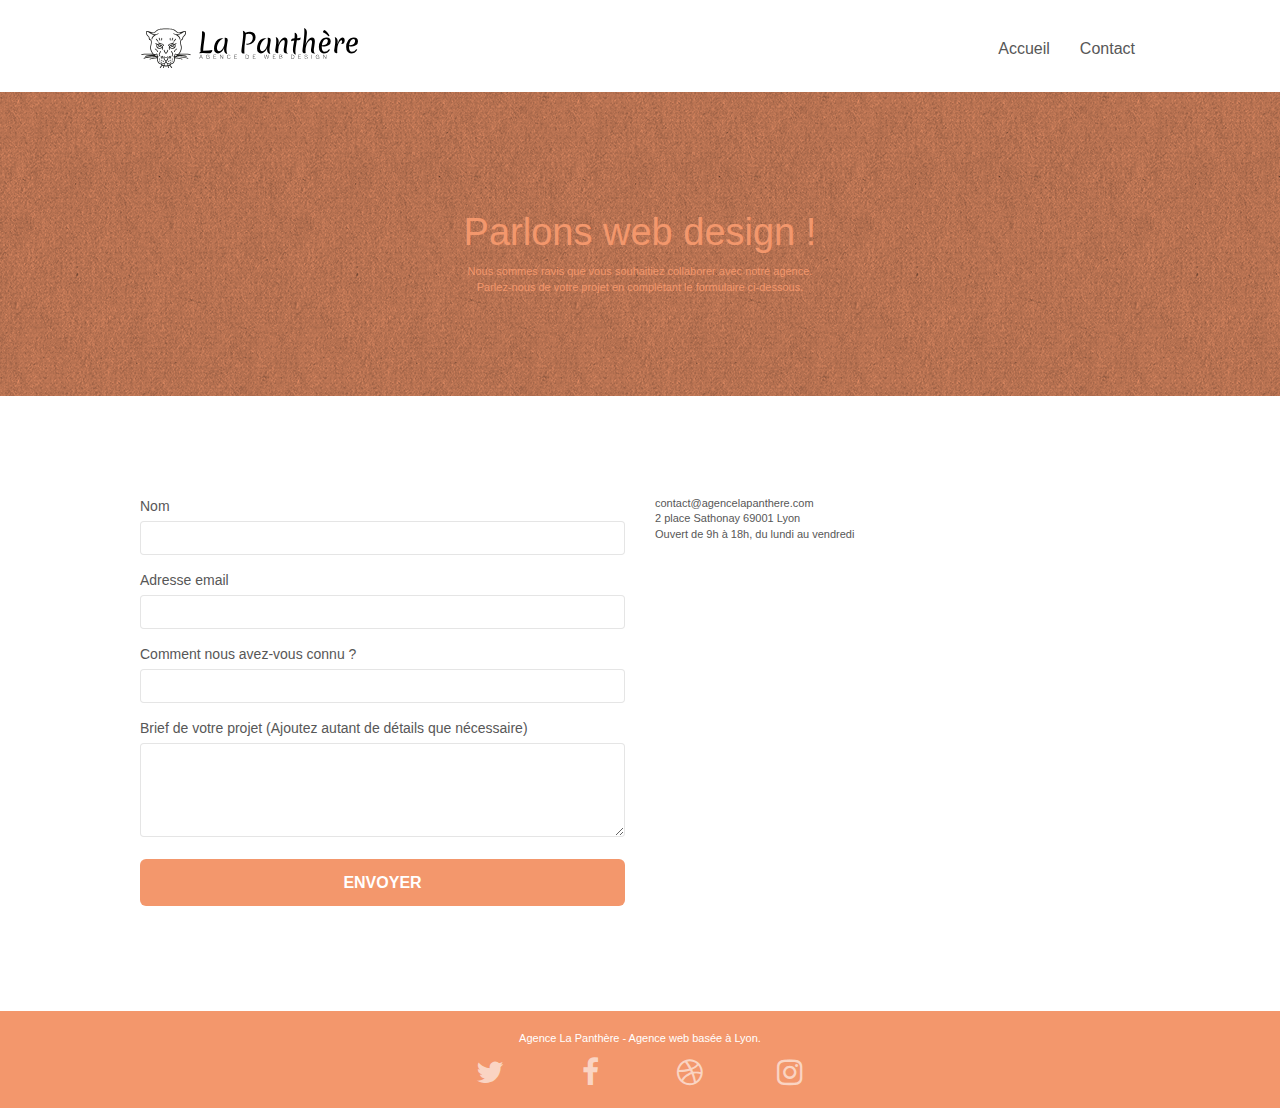
==== contact_la_panthere.html @ 8836a9b6 "mise à jour" ====
<!doctype html>
<html lang="fr">
<head>
    <meta charset="utf-8">
	<title>Contact</title>

     <meta name="robots" content="noindex,nofollow">

<link rel="stylesheet" type="text/css" href="./css/bootstrap.css">
<link rel="stylesheet" type="text/css" href="style.css">
<link rel="stylesheet" type="text/css" href="./css/font-awesome.css">
<link rel="stylesheet" type="text/css" href="./css/et-line.css">
	
<!-- Card meta pour Twitter -->
<meta name="twitter:card" content="summary_large_image" />
<meta name="twitter:site" content="@lapanthere">
<meta name="twitter:title" content="La Panthèree - Entreprise de webdesign à Lyon" />
<meta name="twitter:description" content="Entreprise de webdesign située à Lyon, la Panthère vous apporte son expertise pour vous aider à la création ou la refonte de votre site web." />
<!-- Open Graph meta pour Facebook -->
<meta property="og:title" content="La Panthère- Entreprise de webdesign à Lyon" />
<meta property="og:url" content="https://github.com/Elisabeth-Presumey/Elisabeth_Presumey_P4_072022/blob/master/index.html" />
<meta property="og:image" content="img_opengraph/opengraph1.png" />
<meta property="og:description" content="Entreprise de webdesign située à Lyon, la Panthère vous apporte son expertise pour vous aider à la création ou la refonte de votre site web." />
<meta property="og:site_name" content="La Panthère" />
<meta property="og:type" content="website" />
<meta property="og:image:alt" content="Création d'un site web">
</head> 
	
<body>
<!-- Principal conteneur -->
<div class="page-container">
    
<!-- bloc-0 -->
<div class="bloc bgc-white l-bloc " id="bloc-0">
	<div class="container bloc-sm">
		<nav class="navbar row">
			<div class="navbar-header">
				<a class="navbar-brand" href="index.html"><img src="img/agence-la-panthere-monochrome.svg" alt="atlanta web design logo" height="40" /></a>
				<button id="nav-toggle" type="button" class="ui-navbar-toggle navbar-toggle" data-toggle="collapse" data-target=".navbar-1">
					<span class="sr-only">Toggle navigation</span><span class="icon-bar"></span><span class="icon-bar"></span><span class="icon-bar"></span>
				</button>
			</div>
			<div class="collapse navbar-collapse navbar-1 special-dropdown-nav">
				<ul class="site-navigation nav navbar-nav">
					<li>
						<a href="index.html">Accueil</a>
					</li>
					<li>
					</li>
					<li>
						<a href="contact_la_panthere.html">Contact</a>
					</li>
				</ul>
			</div>
		</nav>
	</div>
</div>
<!-- bloc-0 END -->

<!-- bloc-6 -->
<div class="bloc bg-dots-bg bg-repeat bgc-atomic-tangerine d-bloc bloc-bg-texture texture-paper" id="bloc-6">
	<div class="container bloc-lg">
		<div class="row">
			<div class="col-sm-12">
				<h1 class="text-center hero-bloc-text tc-white">
					Parlons web design !
				</h1>
				<p class="text-center mg-lg tc-white tight-width-whitespace">
					Nous sommes ravis que vous souhaitiez collaborer avec notre agence.<br>
					Parlez-nous de votre projet en complétant le formulaire ci-dessous.
				</p>
			</div>
		</div>
	</div>
</div>
<!-- bloc-6 END -->

<!-- bloc-7 -->
<div class="bloc bgc-white l-bloc" id="bloc-7">
	<div class="container bloc-lg">
		<div class="row">
			<div class="col-sm-6">
				<form id="form_1" novalidate success-msg="Your message has been sent." fail-msg="Sorry it seems that our mail server is not responding, Sorry for the inconvenience!">
					<div class="form-group">
						<label>
							Nom
						</label>
						<input id="name" class="form-control" required />
					</div>
					<div class="form-group">
						<label>
							Adresse email
						</label>
						<input id="email" class="form-control" type="email" required />
					</div>
					<div class="form-group">
						<label>
							Comment nous avez-vous connu ?
						</label>
						<input class="form-control" type="email" required id="input_504" />
					</div>
					<div class="form-group">
						<label>
							Brief de votre projet (Ajoutez autant de détails que nécessaire)<br>
						</label><textarea id="message" class="form-control" rows="4" cols="50" required></textarea>
					</div> 
					<button class="bloc-button btn btn-lg btn-block cta-hero btn-atomic-tangerine" type="submit">
						Envoyer
					</button>
				</form>
			</div>
			<div class="col-sm-6">
				<p>
					contact@agencelapanthere.com<br>2 place Sathonay 69001 Lyon<br>Ouvert de 9h à 18h, du lundi au vendredi<br>
				</p>
			</div>
		</div>
	</div>
</div>
<!-- bloc-7 END -->

<!-- ScrollToTop Button -->
<a class="bloc-button btn btn-d scrollToTop" onclick="scrollToTarget('1')"><span class="fa fa-chevron-up"></span></a>
<!-- ScrollToTop Button END-->


<!-- Footer - bloc-8 -->
<div class="bloc bgc-atomic-tangerine d-bloc" id="bloc-8">
	<div class="container bloc-sm">
		<div class="row">
			<div class="col-sm-12">
				<p class="text-center white">
					Agence La Panthère - Agence web basée à Lyon.<br>
				</p>
				<div class="row row-no-gutters social">
					<div class="col-sm-3">
						<div class="text-center">
							<a class="social" href="index.html"><span class="fa fa-twitter icon-md"></span></a>
						</div>
					</div>
					<div class="col-sm-3">
						<div class="text-center">
							<a class="social" href="contact_la_panthere.html"><span class="fa fa-facebook icon-md"></span></a>
						</div>
					</div>
					<div class="col-sm-3">
						<div class="text-center">
							<a class="social" href="contact_la_panthere.html"><span class="fa fa-dribbble icon-md"></span></a>
						</div>
					</div>
					<div class="col-sm-3">
						<div class="text-center">
							<a class="social" href="index.html"><span class="fa fa-instagram icon-md"></span></a>
						</div>
					</div>
				</div>
			</div>
		</div>
	</div>
</div>
<!-- Footer - bloc-8 END -->

</div>
<!-- Principal conteneur END -->
    
<script src="./js/jquery-2.1.0.js" ></script>
	<script src="./js/bootstrap.js" ></script>
	<script src="./js/blocs.js" ></script>
	<script src="./js/jquery.touchSwipe.js" defer></script>
	<script src="./js/gmaps.js" defer></script>
</body>
    
</html>
---- style.css ----
body {
    margin: 0;
    padding: 0;
    background: #FFF;
    overflow-x: hidden;
    -webkit-font-smoothing: antialiased;
    -moz-osx-font-smoothing: grayscale;
}

a,
button {
    transition: all .3s ease-in-out;
    outline: none!important;
}

a:hover {
    text-decoration: none;
    cursor: pointer;
}

#page-loading-blocs-notifaction {
    position: fixed;
    top: 0;
    bottom: 0;
    width: 100%;
    z-index: 100000;
    background: #FFFFFF url("img/pageload-spinner.gif") no-repeat center center;
}

.bloc {
    width: 100%;
    clear: both;
    background: 50% 50% no-repeat;
    padding: 0 50px;
    -webkit-background-size: cover;
    -moz-background-size: cover;
    -o-background-size: cover;
    background-size: cover;
    position: relative;
}

.bloc .container {
    padding-left: 0;
    padding-right: 0;
}

.bloc-lg {
    padding: 100px 50px;
}

.bloc-md {
    padding: 50px;
}

.bloc-sm {
    padding: 20px 50px;
}

.bg-center,
.bg-l-edge,
.bg-r-edge,
.bg-t-edge,
.bg-b-edge,
.bg-tl-edge,
.bg-bl-edge,
.bg-tr-edge,
.bg-br-edge,
.bg-repeat {
    -webkit-background-size: auto!important;
    -moz-background-size: auto!important;
    -o-background-size: auto!important;
    background-size: auto!important;
}

.bg-repeat {
    background: repeat;
}

.bg-t-edge {
    background: top no-repeat;
}

.bloc-bg-texture::before {
    content: "";
    background-size: 2px 2px;
    position: absolute;
    top: 0;
    bottom: 0;
    left: 0;
    right: 0;
}

.texture-paper::before {
    background: url("img/texture-paper.png");
    background-size: 280px 280px;
}

.b-parallax {
    background-attachment: fixed;
}

.d-bloc {
    color: rgba(255, 255, 255, .7);
}

.d-bloc button:hover {
    color: rgba(255, 255, 255, .9);
}

.d-bloc .icon-round,
.d-bloc .icon-square,
.d-bloc .icon-rounded,
.d-bloc .icon-semi-rounded-a,
.d-bloc .icon-semi-rounded-b {
    border-color: rgba(255, 255, 255, .9);
}

.d-bloc .divider-h span {
    border-color: rgba(255, 255, 255, .2);
}

.d-bloc .a-btn,
.d-bloc .navbar a,
.d-bloc .navbar-brand,
.d-bloc a .icon-sm,
.d-bloc a .icon-md,
.d-bloc a .icon-lg,
.d-bloc a .icon-xl,
.d-bloc h1 a,
.d-bloc h2 a,
.d-bloc h3 a,
.d-bloc h4 a,
.d-bloc h5 a,
.d-bloc h6 a,
.d-bloc p a {
    color: rgba(255, 255, 255, .6);
}

.d-bloc .a-btn:hover,
.d-bloc .navbar a:hover,
.d-bloc .navbar-brand:hover,
.d-bloc a:hover .icon-sm,
.d-bloc a:hover .icon-md,
.d-bloc a:hover .icon-lg,
.d-bloc a:hover .icon-xl,
.d-bloc h1 a:hover,
.d-bloc h2 a:hover,
.d-bloc h3 a:hover,
.d-bloc h4 a:hover,
.d-bloc h5 a:hover,
.d-bloc h6 a:hover,
.d-bloc p a:hover {
    color: rgba(255, 255, 255, 1);
}

.d-bloc .navbar-toggle .icon-bar {
    background: rgba(255, 255, 255, 1);
}

.d-bloc .btn-wire,
.d-bloc .btn-wire:hover {
    color: rgba(255, 255, 255, 1);
    border-color: rgba(255, 255, 255, 1);
}

.d-bloc .panel {
    color: rgba(0, 0, 0, .5);
}

.d-bloc .panel button:hover {
    color: rgba(0, 0, 0, .7);
}

.d-bloc .panel icon {
    border-color: rgba(0, 0, 0, .7);
}

.d-bloc .panel .divider-h span {
    border-color: rgba(0, 0, 0, .1);
}

.d-bloc .panel .a-btn {
    color: rgba(0, 0, 0, .6);
}

.d-bloc .panel .a-btn:hover {
    color: rgba(0, 0, 0, 1);
}

.d-bloc .panel .btn-wire,
.d-bloc .panel .btn-wire:hover {
    color: rgba(0, 0, 0, .7);
    border-color: rgba(0, 0, 0, .3);
}

.d-bloc .panel,
.l-bloc {
    color: rgba(0, 0, 0, .5);
}

.d-bloc .panel button:hover,
.l-bloc button:hover {
    color: rgba(0, 0, 0, .7);
}

.l-bloc .icon-round,
.l-bloc .icon-square,
.l-bloc .icon-rounded,
.l-bloc .icon-semi-rounded-a,
.l-bloc .icon-semi-rounded-b {
    border-color: rgba(0, 0, 0, .7);
}

.d-bloc .panel .divider-h span,
.l-bloc .divider-h span {
    border-color: rgba(0, 0, 0, .1);
}

.d-bloc .panel .a-btn,
.l-bloc .a-btn,
.l-bloc .navbar a,
.l-bloc .navbar-brand,
.l-bloc a .icon-sm,
.l-bloc a .icon-md,
.l-bloc a .icon-lg,
.l-bloc a .icon-xl,
.l-bloc h1 a,
.l-bloc h2 a,
.l-bloc h3 a,
.l-bloc h4 a,
.l-bloc h5 a,
.l-bloc h6 a,
.l-bloc p a {
    color: rgba(0, 0, 0, .6);
}

.d-bloc .panel .a-btn:hover,
.l-bloc .a-btn:hover,
.l-bloc .navbar a:hover,
.l-bloc .navbar-brand:hover,
.l-bloc a:hover .icon-sm,
.l-bloc a:hover .icon-md,
.l-bloc a:hover .icon-lg,
.l-bloc a:hover .icon-xl,
.l-bloc h1 a:hover,
.l-bloc h2 a:hover,
.l-bloc h3 a:hover,
.l-bloc h4 a:hover,
.l-bloc h5 a:hover,
.l-bloc h6 a:hover,
.l-bloc p a:hover {
    color: rgba(0, 0, 0, 1);
}

.l-bloc .navbar-toggle .icon-bar {
    color: rgba(0, 0, 0, .6);
}

.d-bloc .panel .btn-wire,
.d-bloc .panel .btn-wire:hover,
.l-bloc .btn-wire,
.l-bloc .btn-wire:hover {
    color: rgba(0, 0, 0, .7);
    border-color: rgba(0, 0, 0, .3);
}

.voffset {
    margin-top: 30px;
}

.voffset-lg {
    margin-top: 80px;
}

.row-no-gutters {
    margin-right: 0;
    margin-left: 0;
}

.row.row-no-gutters > [class^="col-"],
.row.row-no-gutters > [class*=" col-"] {
    padding-right: 0;
    padding-left: 0;
}

#bloc-1-hero h1 {
    font-size: 32px;
}

.navbar {
    margin-bottom: 0;
    z-index: 1;
}

.navbar-brand {
    height: auto;
    padding: 3px 15px;
    font-size: 25px;
    font-weight: normal;
    font-weight: 600;
    line-height: 44px;
}

.navbar-brand img {
    max-height: 200px;
    margin: 0 5px 0 0;
    display: inline;
}

.navbar-brand img[src$=svg] {
    min-width: 100px;
}

.nav-center .navbar-brand img {
    margin: 0;
}

.navbar .nav {
    padding-top: 2px;
    margin-right: -16px;
    float: right;
    z-index: 1;
}

.nav > li {
    float: left;
    margin-top: 4px;
    font-size: 16px;
}

.navbar-nav .open .dropdown-menu > li > a {
    text-align: inherit;
}

.nav > li a:hover,
.nav > li a:focus {
    background: transparent;
}

.navbar-toggle {
    margin: 10px 10px 0 0;
    border: 0px;
}

.navbar-toggle:hover {
    background: transparent!important;
}

.navbar-toggle .icon-bar {
    background-color: rgba(0, 0, 0, .5);
    width: 26px;
}

.nav-invert .navbar .nav {
    float: left;
}

.nav-invert .navbar-header,
.nav-invert .navbar-brand {
    float: right;
    position: relative;
    z-index: 2;
}

@media (min-width: 768px) {
    .site-navigation {
        position: absolute;
        top: 50%;
        right: 20px;
        transform: translate(0, -50%);
        -webkit-transform: translateY(-50%);
    }
    .nav > li .dropdown-menu a,
    .nav > li .dropdown-menu a:hover {
        color: #484848;
    }
    .nav-invert .site-navigation {
        left: 0;
        right: 0;
    }
    .nav-center {
        text-align: center;
    }
    .nav-center .navbar-header {
        width: 100%;
    }
    .nav-center .navbar-header,
    .nav-center .navbar-brand,
    .nav-center .nav > li {
        float: none;
        display: inline-block;
    }
    .nav-center .site-navigation {
        position: relative;
        width: 100%;
        right: 0;
        margin-right: 0px;
        margin-top: 20px;
    }
    .nav-center.mini-nav .navbar-toggle {
        float: none;
        margin: 10px auto 0;
    }
}

.nav > li > .dropdown a {
    background: none!important;
    display: block;
    padding: 14px 15px;
}

nav .caret {
    margin: 0 5px;
}

.dropdown-menu .dropdown-menu {
    top: -8px;
    left: 100%;
}

.dropdown-menu .dropmenu-flow-right {
    top: 100%;
    left: 0;
    margin-left: -1px;
    border-top-left-radius: 0;
    border-top-right-radius: 0;
}

.dropdown-menu .dropdown span {
    border: 4px solid black;
    border-top-color: transparent;
    border-right-color: transparent;
    border-bottom-color: transparent;
    margin: 6px -5px 0 0!important;
    float: right;
}

.mg-md {
    margin-top: 10px;
    margin-bottom: 20px;
}

.mg-lg {
    margin-top: 10px;
    margin-bottom: 40px;
}

.btn {
    margin: 0 5px 5px 0;
}

.btn.pull-right {
    margin: 0 0 5px 5px;
}

.btn-d,
.btn-d:hover,
.btn-d:focus {
    color: #FFF;
    background: rgba(0, 0, 0, .3);
}

button {
    outline: none!important;
}

.btn-rd {
    border-radius: 40px;
}

.btn-clean {
    border: 1px solid rgba(0, 0, 0, .08);
    border-bottom-color: rgba(0, 0, 0, .1);
    text-shadow: 0 1px 0 rgba(0, 0, 1, .1);
    box-shadow: 0 1px 3px rgba(0, 0, 1, .25), inset 0 1px 0 0 rgba(255, 255, 255, .15);
}

.icon-md {
    font-size: 30px!important;
}

.icon-lg {
    font-size: 60px!important;
}

.sm-shadow {
    text-shadow: 0 1px 2px rgba(0, 0, 0, .3);
}

.panel-sq,
.panel-sq .panel-heading,
.panel-sq .panel-footer {
    border-radius: 0;
}

.panel-rd {
    border-radius: 30px;
}

.panel-rd .panel-heading {
    border-radius: 29px 29px 0 0;
}

.panel-rd .panel-footer {
    border-radius: 0 0 29px 29px;
}

.form-control {
    border-color: rgba(0, 0, 0, .1);
    box-shadow: none;
}

.scrollToTop {
    width: 40px;
    height: 40px;
    position: fixed;
    bottom: 20px;
    right: 20px;
    opacity: 0;
    z-index: 500;
    transition: all .3s ease-in-out;
}

.scrollToTop span {
    margin-top: 6px;
}

.showScrollTop {
    font-size: 14px;
    opacity: 1;
}

a[data-lightbox] {
    position: relative;
    display: block;
    text-align: center;
}

a[data-lightbox]:hover::before {
    content: "+";
    font-family: "HelveticaNeue-Light", "Helvetica Neue Light", "Helvetica Neue", Helvetica, Arial;
    font-size: 32px;
    width: 50px;
    height: 50px;
    margin-left: -25px;
    border-radius: 50%;
    background: rgba(0, 0, 0, .6);
    color: #FFF;
    font-weight: 100;
    z-index: 1;
    position: absolute;
    top: 50%;
    transform: translateY(-50%);
    -webkit-transform: translateY(-50%);
}

a[data-lightbox]:hover img {
    opacity: 0.6;
    -webkit-animation-fill-mode: none;
    animation-fill-mode: none;
}

#lightbox-modal {
    display: flex;
    align-items: center;
}

#lightbox-modal .modal-dialog {
    width: 90%;
    max-width: 900px;
    margin: 0 auto 0;
}

#lightbox-modal .modal-dialog img {
    max-height: 90vh;
    margin: 0 auto;
}

.lightbox-caption {
    padding: 20px;
    color: #FFF;
    background: rgba(0, 0, 0, .5);
    position: absolute;
    left: 15px;
    right: 15px;
    bottom: 5px;
}

.close-lightbox {
    color: #FFF;
    font-size: 30px;
    position: absolute;
    top: 20px;
    right: 20px;
    z-index: 20;
    background: rgba(0, 0, 0, .5);
    border: none;
    line-height: 30px;
    padding: 0 9px 5px;
    opacity: 0.3;
}

.close-lightbox:hover,
.next-lightbox:hover,
.prev-lightbox:hover {
    opacity: 1.0;
    color: #FFF;
}

.next-lightbox,
.prev-lightbox {
    font-size: 20px;
    color: rgba(255, 255, 255, .9);
    background: rgba(0, 0, 0, .5);
    transition: all .2s ease-in-out;
    position: absolute;
    top: 45%;
    z-index: 1;
    opacity: 0.4;
}

.next-lightbox {
    padding: 6px 8px 1px 13px;
    right: 25px;
}

.prev-lightbox {
    padding: 6px 13px 1px 10px;
    left: 25px;
}

.snapshot-lb .modal-body {
    padding-bottom: 45px;
}

.snapshot-lb .lightbox-caption {
    padding: 0;
    color: rgba(0, 0, 0, .5);
    background: none;
}

h1,
h2,
h3,
h4,
h5,
h6,
p,
label,
.btn,
a {
    font-family: "helvetica";
    font-weight: 400;
    color: #575757!important;
}

.container {
    max-width: 1000px;
}

.hero-bloc-text {
    font-size: 38px;
}

.hero-bloc-text-sub {
    font-size: 36px;
}

.statement-bloc-text {
    line-height: 26px;
    font-style: italic;
    font-size: 20px;
    text-align: center;
    font-weight: lighter;
    max-width: 520px;
    margin: auto auto auto auto;
}

p {
    font-size: 11px;
}

.tight-width-whitespace {
    max-width: 600px;
    margin: auto auto auto auto;
}

.h1 {
    font-size: 20px;
    font-family: "Open Sans";
}

.cta-hero {
    margin-top: 22px;
    color: #FFFFFF!important;
    text-transform: uppercase;
    padding: 12px 28px 12px 28px;
    font-size: 16px;
    font-weight: 700;
}

.social {
    max-width: 400px;
    margin: auto auto auto auto;
}

h2 {
    font-size: 22px;
    line-height: 1.4em;
}

h3 {
    font-size: 15px;
    text-transform: uppercase;
    font-weight: 700;
    color: #333333!important;
}

.med-width-whitespace {
    max-width: 800px;
    margin: auto auto auto auto;
    box-shadow: 0px 0px 0px #000000;
}

h1 {
    color: #333333!important;
}

h4 {
    color: #333333!important;
}

.icons {
    margin-bottom: 14px;
    margin-top: 24px;
}

.white {
    color: #FFFFFF!important;
}

.portfolio-thumb {
    margin-bottom: 24px;
}

.portfolio-row {
    margin-bottom: 44px;
    margin-top: 50px;
}

.avatar {
    box-shadow: 0px 4px 9px rgba(0, 0, 0, 0.3);
}

.black-background {
    background-color: rgba(165, 147, 99, 0.7);
    padding: 40px 40px 40px 40px;
}

.bold-link {
    font-weight: 900;
    text-decoration: underline!important;
}

.bgc-white {
    background-color: #FFFFFF;
}

.bgc-dark-slate-blue {
    background-color: #364577;
}

.bgc-atomic-tangerine {
    background-color: #F3976C;
}

.tc-white {
    color: #F3976C!important;
}

.btn-atomic-tangerine {
    background: #F3976C;
    color: #FFFFFF!important;
}

.btn-atomic-tangerine:hover {
    background: #c27956!important;
    color: #FFFFFF!important;
}

.ltc-white {
    color: #FFFFFF!important;
}

.ltc-white:hover {
    color: #cccccc!important;
}

.ltc-atomic-tangerine {
    color: #F3976C!important;
}

.ltc-atomic-tangerine:hover {
    color: #c27956!important;
}

.icon-dark-slate-blue {
    color: #364577!important;
    border-color: #364577!important;
}

.bg-dots-bg {
    background-image: url("img/dots-bg.png");
}

.bg-lines-h2-bg {
    background-image: url("img/lines-h2-bg.png");
}

.bg-banniere {
    background-image: url("img/agence-la-panthere.jpg");
}

.bg-presentation {
    background-image: url("img/image-de-presentation.bmp");
}

@media (max-width: 1024px) {
    .bloc {
        padding-left: 20px;
        padding-right: 20px;
    }
    .bloc.full-width-bloc,
    .bloc-tile-2.full-width-bloc .container,
    .bloc-tile-3.full-width-bloc .container,
    .bloc-tile-4.full-width-bloc .container {
        padding-left: 0;
        padding-right: 0;
    }
}

@media (max-width: 992px) and (min-width: 768px) {
    .navbar .nav {
        max-width: 80%
    }
    .nav-center.navbar .nav {
        max-width: 100%
    }
}

@media only screen and (min-device-width: 768px) and (max-device-width: 1024px) and (orientation: landscape) {
    .b-parallax {
        background-attachment: scroll;
    }
}

@media only screen and (min-device-width: 1024px) and (max-device-width: 1366px) and (-webkit-min-device-pixel-ratio: 1.5) {
    .b-parallax {
        background-attachment: scroll;
    }
}

@media (max-width: 991px) {
    .container {
        width: 100%;
    }
    .b-parallax {
        background-attachment: scroll;
    }
    .page-container,
    #hero-bloc {
        overflow-x: hidden;
        position: relative;
    }
    .bloc {
        padding-left: constant(safe-area-inset-left);
        padding-right: constant(safe-area-inset-right);
    }
    .bloc-group,
    .bloc-group .bloc {
        display: block;
        width: 100%;
    }
    .bloc-fill-screen .fill-bloc-top-edge,
    .bloc-fill-screen .fill-bloc-bottom-edge {
        padding: 0 20px;
        padding-left: constant(safe-area-inset-left);
        padding-right: constant(safe-area-inset-right);
    }
}

@media (max-width: 767px) {
    .page-container {
        overflow-x: hidden;
        position: relative;
    }
    h1,
    h2,
    h3,
    h4,
    h5,
    h6,
    p,
    #disqus_thread {
        padding-left: 10px!important;
        padding-right: 10px!important;
    }
    .b-parallax {
        background-attachment: scroll;
    }
    .navbar .nav {
        padding-top: 0;
        border-top: 1px solid rgba(0, 0, 0, .2);
        float: none!important;
    }
    .navbar.row {
        margin-left: 0;
        margin-right: 0;
    }
    .site-navigation {
        position: inherit;
        transform: none;
        -webkit-transform: none;
        -ms-transform: none;
    }
    .nav > li {
        margin-top: 0;
        border-bottom: 1px solid rgba(0, 0, 0, .1);
        background: rgba(0, 0, 0, .05);
        text-align: left;
        padding-left: 15px;
        width: 100%;
    }
    .nav > li:hover {
        background: rgba(0, 0, 0, .08);
    }
    .dropdown .dropdown a .caret {
        float: none;
        margin: 5px 0 0 10px!important;
        border: 4px solid black;
        border-bottom-color: transparent;
        border-right-color: transparent;
        border-left-color: transparent;
    }
    #hero-bloc .navbar .nav {
        background: rgba(0, 0, 0, .8);
    }
    #hero-bloc .navbar .nav a {
        color: rgba(255, 255, 255, .6);
    }
    .hero {
        padding: 50px 0;
    }
    .hero-nav {
        left: -1px;
        right: -1px;
    }
    .navbar-collapse {
        padding: 0;
        overflow-x: hidden;
        -webkit-box-shadow: none;
        box-shadow: none;
    }
    .navbar-brand img {
        max-height: 40px;
        width: auto;
    }
    .nav-invert .navbar-header {
        float: none;
        width: 100%;
    }
    .nav-invert .navbar-toggle {
        float: left;
        margin-left: 10px;
    }
    .bloc {
        padding-left: 0;
        padding-right: 0;
    }
    .bloc-xxl,
    .bloc-xl,
    .bloc-lg {
        padding: 40px 0;
    }
    .bloc-sm,
    .bloc-md {
        padding-left: 0;
        padding-right: 0;
    }
    .bloc-tile-2 .container,
    .bloc-tile-3 .container,
    .bloc-tile-4 .container,
    .bloc-fill-screen .fill-bloc-top-edge,
    .bloc-fill-screen .fill-bloc-bottom-edge {
        padding-left: 0;
        padding-right: 0;
    }
    .a-block {
        padding: 0 10px;
    }
    .btn-dwn {
        display: none;
    }
    .voffset {
        margin-top: 5px;
    }
    .voffset-md {
        margin-top: 20px;
    }
    .voffset-lg {
        margin-top: 30px;
    }
    form {
        padding: 5px;
    }
    .close-lightbox {
        display: inline-block;
    }
    .blocsapp-device-iphone5 {
        background-size: 216px 425px;
        padding-top: 60px;
        width: 216px;
        height: 425px;
    }
    .blocsapp-device-iphone5 img {
        width: 180px;
        height: 320px;
    }
}

@media (max-width: 400px) {
    .bloc {
        padding-left: 0;
        padding-right: 0;
    }
}

@media (max-width: 767px) {
    .bloc-mob-center-text {
        text-align: center;
    }
}
---- css/et-line.css ----
@font-face {
    font-family: et-line;
    src: url(../fonts/et-line.eot);
    src: url(../fonts/et-line.eot?#iefix) format('embedded-opentype'), url(../fonts/et-line.woff) format('woff'), url(../fonts/et-line.ttf) format('truetype'), url(../fonts/et-line.svg#et-line) format('svg');
    font-weight: 400;
    font-style: normal
}

.et-icon-adjustments,
.et-icon-alarmclock,
.et-icon-anchor,
.et-icon-aperture,
.et-icon-attachment,
.et-icon-bargraph,
.et-icon-basket,
.et-icon-beaker,
.et-icon-bike,
.et-icon-book-open,
.et-icon-briefcase,
.et-icon-browser,
.et-icon-calendar,
.et-icon-camera,
.et-icon-caution,
.et-icon-chat,
.et-icon-circle-compass,
.et-icon-clipboard,
.et-icon-clock,
.et-icon-cloud,
.et-icon-compass,
.et-icon-desktop,
.et-icon-dial,
.et-icon-document,
.et-icon-documents,
.et-icon-download,
.et-icon-dribbble,
.et-icon-edit,
.et-icon-envelope,
.et-icon-expand,
.et-icon-facebook,
.et-icon-flag,
.et-icon-focus,
.et-icon-gears,
.et-icon-genius,
.et-icon-gift,
.et-icon-global,
.et-icon-globe,
.et-icon-googleplus,
.et-icon-grid,
.et-icon-happy,
.et-icon-hazardous,
.et-icon-heart,
.et-icon-hotairballoon,
.et-icon-hourglass,
.et-icon-key,
.et-icon-laptop,
.et-icon-layers,
.et-icon-lifesaver,
.et-icon-lightbulb,
.et-icon-linegraph,
.et-icon-linkedin,
.et-icon-lock,
.et-icon-magnifying-glass,
.et-icon-map,
.et-icon-map-pin,
.et-icon-megaphone,
.et-icon-mic,
.et-icon-mobile,
.et-icon-newspaper,
.et-icon-notebook,
.et-icon-paintbrush,
.et-icon-paperclip,
.et-icon-pencil,
.et-icon-phone,
.et-icon-picture,
.et-icon-pictures,
.et-icon-piechart,
.et-icon-presentation,
.et-icon-pricetags,
.et-icon-printer,
.et-icon-profile-female,
.et-icon-profile-male,
.et-icon-puzzle,
.et-icon-quote,
.et-icon-recycle,
.et-icon-refresh,
.et-icon-ribbon,
.et-icon-rss,
.et-icon-sad,
.et-icon-scissors,
.et-icon-scope,
.et-icon-search,
.et-icon-shield,
.et-icon-speedometer,
.et-icon-strategy,
.et-icon-streetsign,
.et-icon-tablet,
.et-icon-target,
.et-icon-telescope,
.et-icon-toolbox,
.et-icon-tools,
.et-icon-tools-2,
.et-icon-trophy,
.et-icon-tumblr,
.et-icon-twitter,
.et-icon-upload,
.et-icon-video,
.et-icon-wallet,
.et-icon-wine {
    font-family: et-line;
    speak: none;
    font-style: normal;
    font-weight: 400;
    font-variant: normal;
    text-transform: none;
    line-height: 1;
    -webkit-font-smoothing: antialiased;
    -moz-osx-font-smoothing: grayscale;
    display: inline-block
}

.et-icon-mobile:before {
    content: "\e000"
}

.et-icon-laptop:before {
    content: "\e001"
}

.et-icon-desktop:before {
    content: "\e002"
}

.et-icon-tablet:before {
    content: "\e003"
}

.et-icon-phone:before {
    content: "\e004"
}

.et-icon-document:before {
    content: "\e005"
}

.et-icon-documents:before {
    content: "\e006"
}

.et-icon-search:before {
    content: "\e007"
}

.et-icon-clipboard:before {
    content: "\e008"
}

.et-icon-newspaper:before {
    content: "\e009"
}

.et-icon-notebook:before {
    content: "\e00a"
}

.et-icon-book-open:before {
    content: "\e00b"
}

.et-icon-browser:before {
    content: "\e00c"
}

.et-icon-calendar:before {
    content: "\e00d"
}

.et-icon-presentation:before {
    content: "\e00e"
}

.et-icon-picture:before {
    content: "\e00f"
}

.et-icon-pictures:before {
    content: "\e010"
}

.et-icon-video:before {
    content: "\e011"
}

.et-icon-camera:before {
    content: "\e012"
}

.et-icon-printer:before {
    content: "\e013"
}

.et-icon-toolbox:before {
    content: "\e014"
}

.et-icon-briefcase:before {
    content: "\e015"
}

.et-icon-wallet:before {
    content: "\e016"
}

.et-icon-gift:before {
    content: "\e017"
}

.et-icon-bargraph:before {
    content: "\e018"
}

.et-icon-grid:before {
    content: "\e019"
}

.et-icon-expand:before {
    content: "\e01a"
}

.et-icon-focus:before {
    content: "\e01b"
}

.et-icon-edit:before {
    content: "\e01c"
}

.et-icon-adjustments:before {
    content: "\e01d"
}

.et-icon-ribbon:before {
    content: "\e01e"
}

.et-icon-hourglass:before {
    content: "\e01f"
}

.et-icon-lock:before {
    content: "\e020"
}

.et-icon-megaphone:before {
    content: "\e021"
}

.et-icon-shield:before {
    content: "\e022"
}

.et-icon-trophy:before {
    content: "\e023"
}

.et-icon-flag:before {
    content: "\e024"
}

.et-icon-map:before {
    content: "\e025"
}

.et-icon-puzzle:before {
    content: "\e026"
}

.et-icon-basket:before {
    content: "\e027"
}

.et-icon-envelope:before {
    content: "\e028"
}

.et-icon-streetsign:before {
    content: "\e029"
}

.et-icon-telescope:before {
    content: "\e02a"
}

.et-icon-gears:before {
    content: "\e02b"
}

.et-icon-key:before {
    content: "\e02c"
}

.et-icon-paperclip:before {
    content: "\e02d"
}

.et-icon-attachment:before {
    content: "\e02e"
}

.et-icon-pricetags:before {
    content: "\e02f"
}

.et-icon-lightbulb:before {
    content: "\e030"
}

.et-icon-layers:before {
    content: "\e031"
}

.et-icon-pencil:before {
    content: "\e032"
}

.et-icon-tools:before {
    content: "\e033"
}

.et-icon-tools-2:before {
    content: "\e034"
}

.et-icon-scissors:before {
    content: "\e035"
}

.et-icon-paintbrush:before {
    content: "\e036"
}

.et-icon-magnifying-glass:before {
    content: "\e037"
}

.et-icon-circle-compass:before {
    content: "\e038"
}

.et-icon-linegraph:before {
    content: "\e039"
}

.et-icon-mic:before {
    content: "\e03a"
}

.et-icon-strategy:before {
    content: "\e03b"
}

.et-icon-beaker:before {
    content: "\e03c"
}

.et-icon-caution:before {
    content: "\e03d"
}

.et-icon-recycle:before {
    content: "\e03e"
}

.et-icon-anchor:before {
    content: "\e03f"
}

.et-icon-profile-male:before {
    content: "\e040"
}

.et-icon-profile-female:before {
    content: "\e041"
}

.et-icon-bike:before {
    content: "\e042"
}

.et-icon-wine:before {
    content: "\e043"
}

.et-icon-hotairballoon:before {
    content: "\e044"
}

.et-icon-globe:before {
    content: "\e045"
}

.et-icon-genius:before {
    content: "\e046"
}

.et-icon-map-pin:before {
    content: "\e047"
}

.et-icon-dial:before {
    content: "\e048"
}

.et-icon-chat:before {
    content: "\e049"
}

.et-icon-heart:before {
    content: "\e04a"
}

.et-icon-cloud:before {
    content: "\e04b"
}

.et-icon-upload:before {
    content: "\e04c"
}

.et-icon-download:before {
    content: "\e04d"
}

.et-icon-target:before {
    content: "\e04e"
}

.et-icon-hazardous:before {
    content: "\e04f"
}

.et-icon-piechart:before {
    content: "\e050"
}

.et-icon-speedometer:before {
    content: "\e051"
}

.et-icon-global:before {
    content: "\e052"
}

.et-icon-compass:before {
    content: "\e053"
}

.et-icon-lifesaver:before {
    content: "\e054"
}

.et-icon-clock:before {
    content: "\e055"
}

.et-icon-aperture:before {
    content: "\e056"
}

.et-icon-quote:before {
    content: "\e057"
}

.et-icon-scope:before {
    content: "\e058"
}

.et-icon-alarmclock:before {
    content: "\e059"
}

.et-icon-refresh:before {
    content: "\e05a"
}

.et-icon-happy:before {
    content: "\e05b"
}

.et-icon-sad:before {
    content: "\e05c"
}

.et-icon-facebook:before {
    content: "\e05d"
}

.et-icon-twitter:before {
    content: "\e05e"
}

.et-icon-googleplus:before {
    content: "\e05f"
}

.et-icon-rss:before {
    content: "\e060"
}

.et-icon-tumblr:before {
    content: "\e061"
}

.et-icon-linkedin:before {
    content: "\e062"
}

.et-icon-dribbble:before {
    content: "\e063"
}
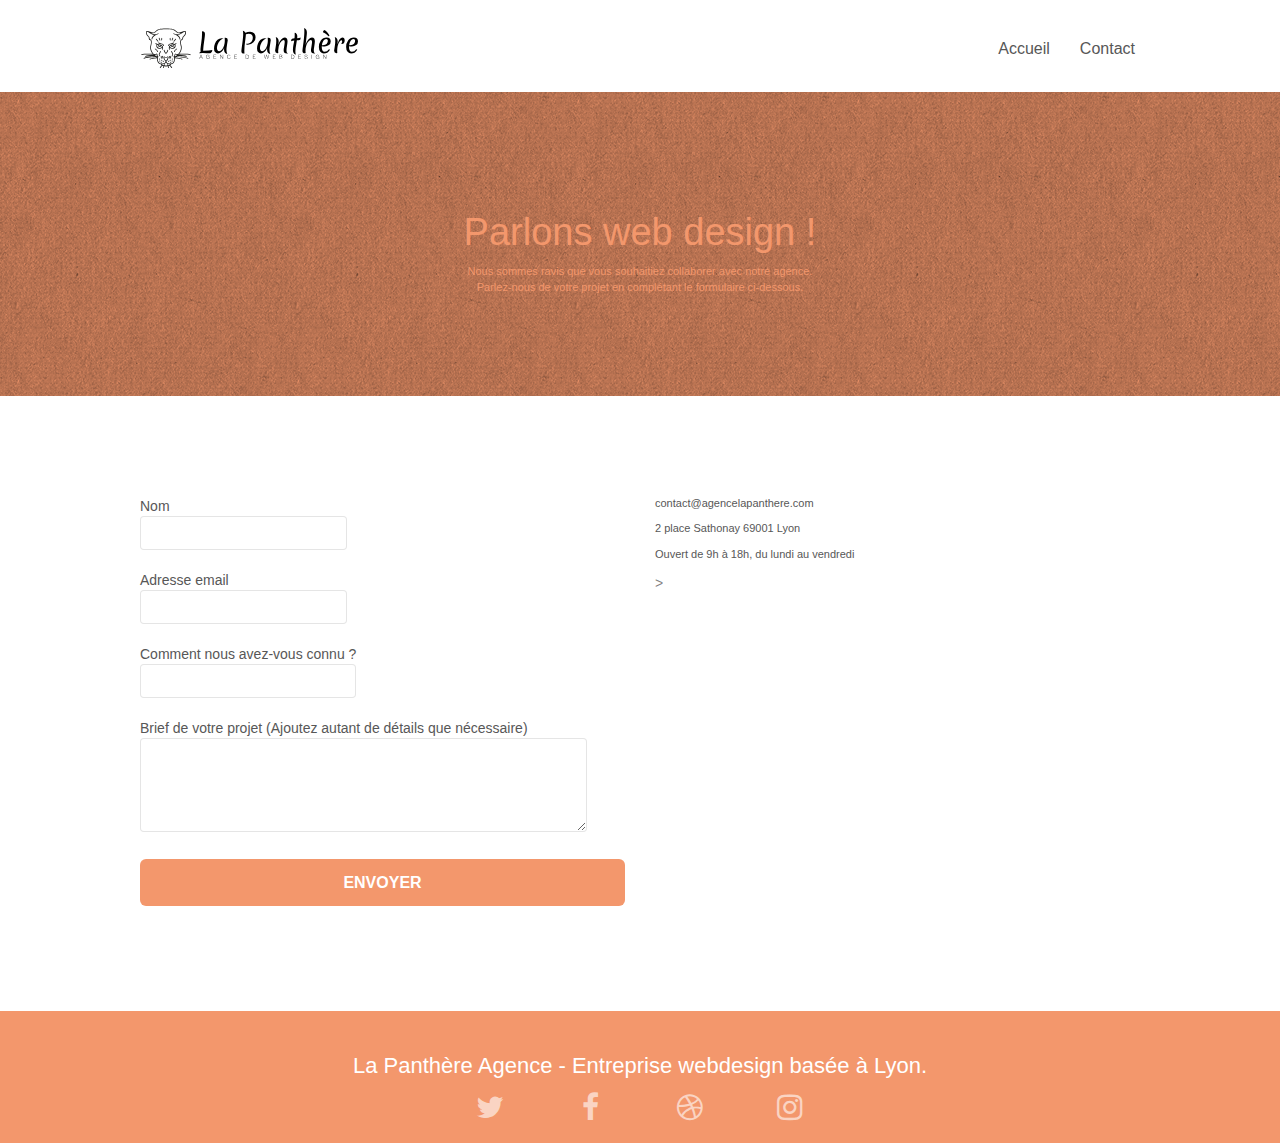
==== commit 3b4e7b7f: "mise à jour" ====
--- a/contact_la_panthere.html
+++ b/contact_la_panthere.html
@@ -5,6 +5,10 @@
 	<title>Contact</title>
 
      <meta name="robots" content="noindex,nofollow">
+	 <meta name="description" content="Contactez Agence la Panthère pour vous aider à la création ou la refonte de votre site .">
+    <meta name="viewport" content="width=device-width, initial-scale=1.0, viewport-fit=cover">
+	<link rel="canonical" href="https://github.com/Elisabeth-Presumey/P4_ameliore/blob/main/contact_la_panthere.html" />
+	<link rel="shortcut icon" type="image/png" href="favicon.jpg">
 
 <link rel="stylesheet" type="text/css" href="./css/bootstrap.css">
 <link rel="stylesheet" type="text/css" href="style.css">
@@ -15,12 +19,12 @@
 <meta name="twitter:card" content="summary_large_image" />
 <meta name="twitter:site" content="@lapanthere">
 <meta name="twitter:title" content="La Panthèree - Entreprise de webdesign à Lyon" />
-<meta name="twitter:description" content="Entreprise de webdesign située à Lyon, la Panthère vous apporte son expertise pour vous aider à la création ou la refonte de votre site web." />
+<meta name="twitter:description" content="Formulaire de contact - La Panthère Agence" />
 <!-- Open Graph meta pour Facebook -->
 <meta property="og:title" content="La Panthère- Entreprise de webdesign à Lyon" />
 <meta property="og:url" content="https://github.com/Elisabeth-Presumey/Elisabeth_Presumey_P4_072022/blob/master/index.html" />
 <meta property="og:image" content="img_opengraph/opengraph1.png" />
-<meta property="og:description" content="Entreprise de webdesign située à Lyon, la Panthère vous apporte son expertise pour vous aider à la création ou la refonte de votre site web." />
+<meta property="og:description" content="Formulaire de contact - La Panthère Agence." />
 <meta property="og:site_name" content="La Panthère" />
 <meta property="og:type" content="website" />
 <meta property="og:image:alt" content="Création d'un site web">
@@ -31,11 +35,11 @@
 <div class="page-container">
     
 <!-- bloc-0 -->
-<div class="bloc bgc-white l-bloc " id="bloc-0">
+<header class="bloc bgc-white l-bloc " id="bloc-0">
 	<div class="container bloc-sm">
 		<nav class="navbar row">
 			<div class="navbar-header">
-				<a class="navbar-brand" href="index.html"><img src="img/agence-la-panthere-monochrome.svg" alt="atlanta web design logo" height="40" /></a>
+				<a class="navbar-brand" href="index.html"><img src="img/agence-la-panthere-monochrome.svg" alt="La Panthère Agence web design  à Lyon logo" height="40" /></a>
 				<button id="nav-toggle" type="button" class="ui-navbar-toggle navbar-toggle" data-toggle="collapse" data-target=".navbar-1">
 					<span class="sr-only">Toggle navigation</span><span class="icon-bar"></span><span class="icon-bar"></span><span class="icon-bar"></span>
 				</button>
@@ -45,8 +49,7 @@
 					<li>
 						<a href="index.html">Accueil</a>
 					</li>
-					<li>
-					</li>
+				
 					<li>
 						<a href="contact_la_panthere.html">Contact</a>
 					</li>
@@ -54,25 +57,25 @@
 			</div>
 		</nav>
 	</div>
-</div>
+</header>
 <!-- bloc-0 END -->
 
 <!-- bloc-6 -->
-<div class="bloc bg-dots-bg bg-repeat bgc-atomic-tangerine d-bloc bloc-bg-texture texture-paper" id="bloc-6">
+<main class="bloc bg-dots-bg bg-repeat bgc-atomic-tangerine d-bloc bloc-bg-texture texture-paper" id="bloc-6">
 	<div class="container bloc-lg">
 		<div class="row">
 			<div class="col-sm-12">
 				<h1 class="text-center hero-bloc-text tc-white">
 					Parlons web design !
 				</h1>
-				<p class="text-center mg-lg tc-white tight-width-whitespace">
+				<p class="text-center mg-lg tc-white tight-width-whitespace contrast">
 					Nous sommes ravis que vous souhaitiez collaborer avec notre agence.<br>
 					Parlez-nous de votre projet en complétant le formulaire ci-dessous.
 				</p>
 			</div>
 		</div>
 	</div>
-</div>
+</main>
 <!-- bloc-6 END -->
 
 <!-- bloc-7 -->
@@ -80,39 +83,41 @@
 	<div class="container bloc-lg">
 		<div class="row">
 			<div class="col-sm-6">
-				<form id="form_1" novalidate success-msg="Your message has been sent." fail-msg="Sorry it seems that our mail server is not responding, Sorry for the inconvenience!">
+				<form id="form_1" novalidate data-success-msg="Your message has been sent." data-fail-msg="Sorry it seems that our mail server is not responding, Sorry for the inconvenience!">
 					<div class="form-group">
 						<label>
 							Nom
-						</label>
-						<input id="name" class="form-control" required />
+						<input id="name" class="form-control" title="Entrez votre nom"  required />
+					</label>
 					</div>
 					<div class="form-group">
 						<label>
 							Adresse email
-						</label>
-						<input id="email" class="form-control" type="email" required />
+						
+						<input id="email" class="form-control" type="email" title="Entrez votre email"    required />
+					</label>
 					</div>
 					<div class="form-group">
 						<label>
 							Comment nous avez-vous connu ?
-						</label>
-						<input class="form-control" type="email" required id="input_504" />
+						<input class="form-control" title="comment nous avez-vous connu ?"   required id="input_504" />
+					</label>
 					</div>
 					<div class="form-group">
 						<label>
 							Brief de votre projet (Ajoutez autant de détails que nécessaire)<br>
-						</label><textarea id="message" class="form-control" rows="4" cols="50" required></textarea>
+						<textarea id="message" class="form-control" rows="4" cols="50" title="Parlez nous de votre projet" required></textarea>
+					</label>
 					</div> 
-					<button class="bloc-button btn btn-lg btn-block cta-hero btn-atomic-tangerine" type="submit">
+					<button class="bloc-button btn btn-lg btn-block cta-hero btn-atomic-tangerine" title="Envoi du formulaire" type="submit">
 						Envoyer
 					</button>
 				</form>
 			</div>
 			<div class="col-sm-6">
-				<p>
-					contact@agencelapanthere.com<br>2 place Sathonay 69001 Lyon<br>Ouvert de 9h à 18h, du lundi au vendredi<br>
-				</p>
+				    <p>contact@agencelapanthere.com</p>
+					<p>2 place Sathonay 69001 Lyon</p>
+					<p>Ouvert de 9h à 18h, du lundi au vendredi</p>>
 			</div>
 		</div>
 	</div>
@@ -125,13 +130,13 @@
 
 
 <!-- Footer - bloc-8 -->
-<div class="bloc bgc-atomic-tangerine d-bloc" id="bloc-8">
+<footer class="bloc bgc-atomic-tangerine d-bloc" id="bloc-8">
 	<div class="container bloc-sm">
 		<div class="row">
 			<div class="col-sm-12">
-				<p class="text-center white">
-					Agence La Panthère - Agence web basée à Lyon.<br>
-				</p>
+				<h2 class="text-center white">
+					La Panthère  Agence  - Entreprise webdesign basée à Lyon.
+				</h2>
 				<div class="row row-no-gutters social">
 					<div class="col-sm-3">
 						<div class="text-center">
@@ -157,7 +162,7 @@
 			</div>
 		</div>
 	</div>
-</div>
+</footer>
 <!-- Footer - bloc-8 END -->
 
 </div>
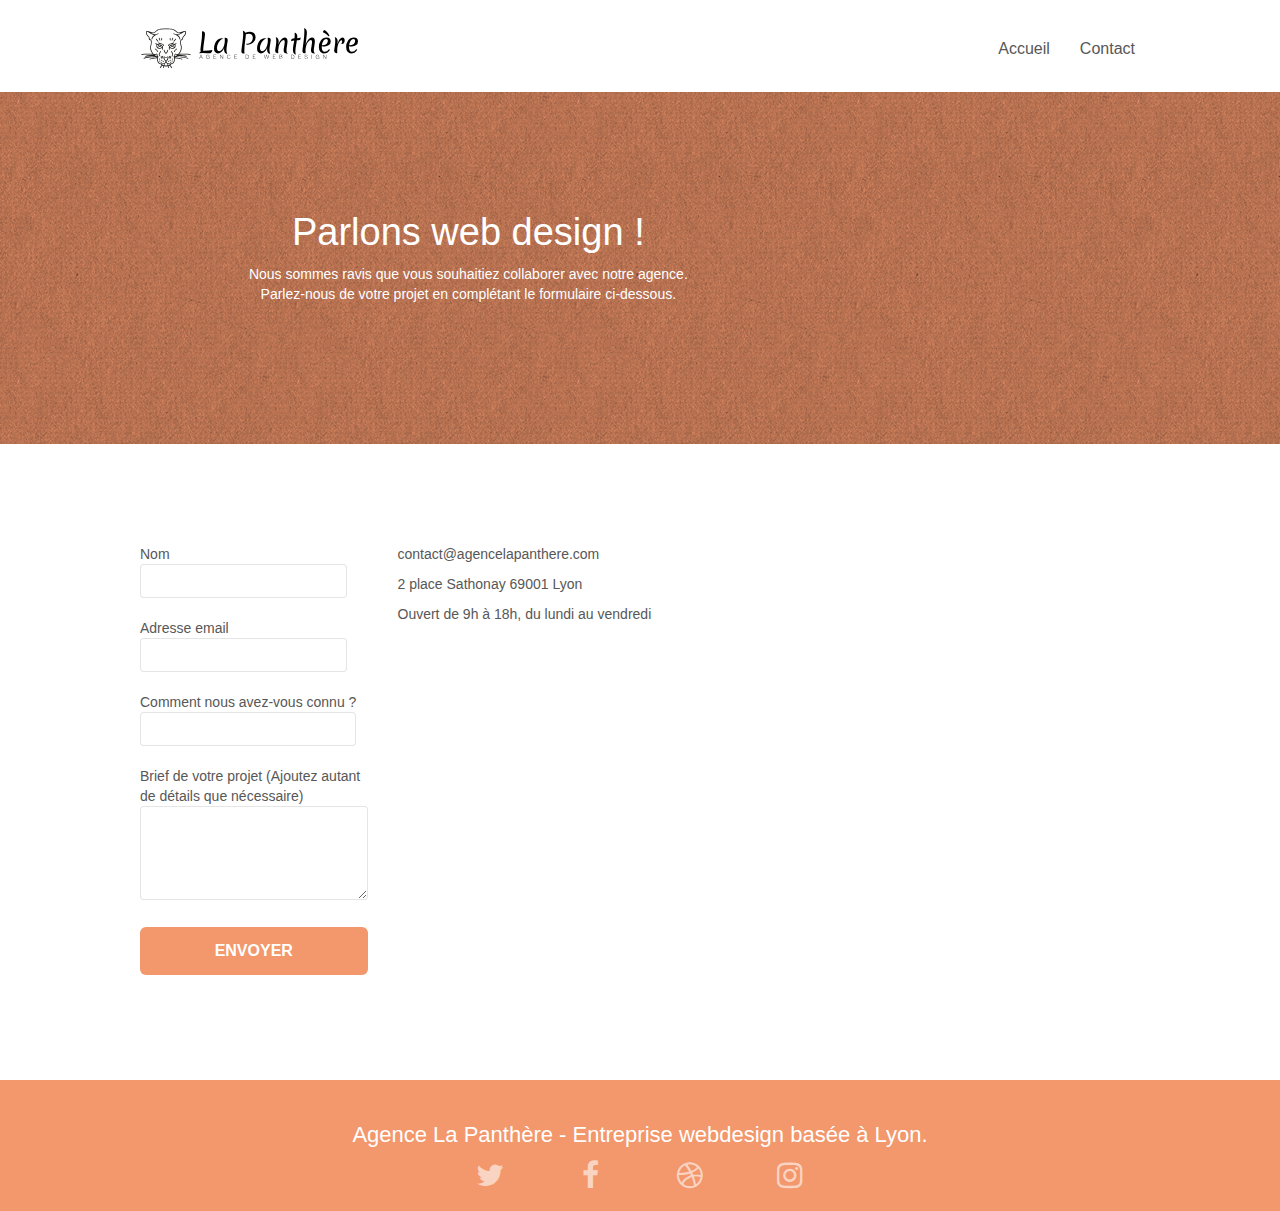
==== commit 3f1eeb9a: "mis à jour du code" ====
--- a/contact_la_panthere.html
+++ b/contact_la_panthere.html
@@ -39,7 +39,7 @@
 	<div class="container bloc-sm">
 		<nav class="navbar row">
 			<div class="navbar-header">
-				<a class="navbar-brand" href="index.html"><img src="img/agence-la-panthere-monochrome.svg" alt="La Panthère Agence web design  à Lyon logo" height="40" /></a>
+				<a class="navbar-brand" href="index.html"><img src="img/agence-la-panthere-monochrome.svg" alt="La Panthère Agence logo" height="40" /></a>
 				<button id="nav-toggle" type="button" class="ui-navbar-toggle navbar-toggle" data-toggle="collapse" data-target=".navbar-1">
 					<span class="sr-only">Toggle navigation</span><span class="icon-bar"></span><span class="icon-bar"></span><span class="icon-bar"></span>
 				</button>
@@ -64,11 +64,11 @@
 <main class="bloc bg-dots-bg bg-repeat bgc-atomic-tangerine d-bloc bloc-bg-texture texture-paper" id="bloc-6">
 	<div class="container bloc-lg">
 		<div class="row">
-			<div class="col-sm-12">
-				<h1 class="text-center hero-bloc-text tc-white">
+			<div class="col-xs-12 col-md-8">
+				<h1 class="text-center hero-bloc-text tc white">
 					Parlons web design !
 				</h1>
-				<p class="text-center mg-lg tc-white tight-width-whitespace contrast">
+				<p class="text-center mg-lg tc-tight-width-whitespace white ">
 					Nous sommes ravis que vous souhaitiez collaborer avec notre agence.<br>
 					Parlez-nous de votre projet en complétant le formulaire ci-dessous.
 				</p>
@@ -82,7 +82,7 @@
 <div class="bloc bgc-white l-bloc" id="bloc-7">
 	<div class="container bloc-lg">
 		<div class="row">
-			<div class="col-sm-6">
+			<div class="col-sm-3">
 				<form id="form_1" novalidate data-success-msg="Your message has been sent." data-fail-msg="Sorry it seems that our mail server is not responding, Sorry for the inconvenience!">
 					<div class="form-group">
 						<label>
@@ -114,10 +114,10 @@
 					</button>
 				</form>
 			</div>
-			<div class="col-sm-6">
+			<div class="col-xs-12 col-md-8">
 				    <p>contact@agencelapanthere.com</p>
 					<p>2 place Sathonay 69001 Lyon</p>
-					<p>Ouvert de 9h à 18h, du lundi au vendredi</p>>
+					<p>Ouvert de 9h à 18h, du lundi au vendredi</p>
 			</div>
 		</div>
 	</div>
@@ -135,7 +135,7 @@
 		<div class="row">
 			<div class="col-sm-12">
 				<h2 class="text-center white">
-					La Panthère  Agence  - Entreprise webdesign basée à Lyon.
+					Agence  La Panthère - Entreprise webdesign basée à Lyon.
 				</h2>
 				<div class="row row-no-gutters social">
 					<div class="col-sm-3">
--- a/style.css
+++ b/style.css
@@ -677,7 +677,32 @@
 }
 
 p {
-    font-size: 11px;
+    font-size: 1em;
+}
+
+.text-img
+{
+    font-size: 1.6em;
+}
+
+#citation-text
+{
+    font-size: 1.3em;
+    font-style: italic;
+    color: #575757!important;
+}
+
+#citation-auteur
+{
+    font-size: 1em;
+    font-size: normal;
+    color: #575757!important;
+}
+.h2-style
+{
+    font-size: 1em;
+    margin-top: 0.5em;
+    margin-bottom: 1em;
 }
 
 .tight-width-whitespace {
@@ -774,6 +799,12 @@
     background-color: #F3976C;
 }
 
+.bloc-size
+{
+    width: 80%;
+    margin: auto;
+}
+
 .tc-white {
     color: #F3976C!important;
 }
@@ -783,6 +814,11 @@
     color: #FFFFFF!important;
 }
 
+.contrast
+{
+    color: #333!important;
+}
+
 .btn-atomic-tangerine:hover {
     background: #c27956!important;
     color: #FFFFFF!important;
@@ -822,7 +858,7 @@
 }
 
 .bg-presentation {
-    background-image: url("img/image-de-presentation.bmp");
+    background-image: url("img/image-de-presentation.jpg");
 }
 
 @media (max-width: 1024px) {
@@ -848,13 +884,13 @@
     }
 }
 
-@media only screen and (min-device-width: 768px) and (max-device-width: 1024px) and (orientation: landscape) {
+@media only screen and (min-width: 768px) and (max-width: 1024px) and (orientation: landscape) {
     .b-parallax {
         background-attachment: scroll;
     }
 }
 
-@media only screen and (min-device-width: 1024px) and (max-device-width: 1366px) and (-webkit-min-device-pixel-ratio: 1.5) {
+@media only screen and (min-width: 1024px) and (max-width: 1366px) and (-webkit-min-pixel-ratio: 1.5) {
     .b-parallax {
         background-attachment: scroll;
     }
@@ -1033,10 +1069,22 @@
         padding-left: 0;
         padding-right: 0;
     }
+    .bg-banniere{
+        background-image: none;
+    }
+    .bg-presentation{
+        background-image: none;
+    }
 }
 
 @media (max-width: 767px) {
     .bloc-mob-center-text {
         text-align: center;
     }
+    .bg-banniere{
+        background-image: none;
+    }
+    .bg-presentation{
+        background-image: none;
+    }
 }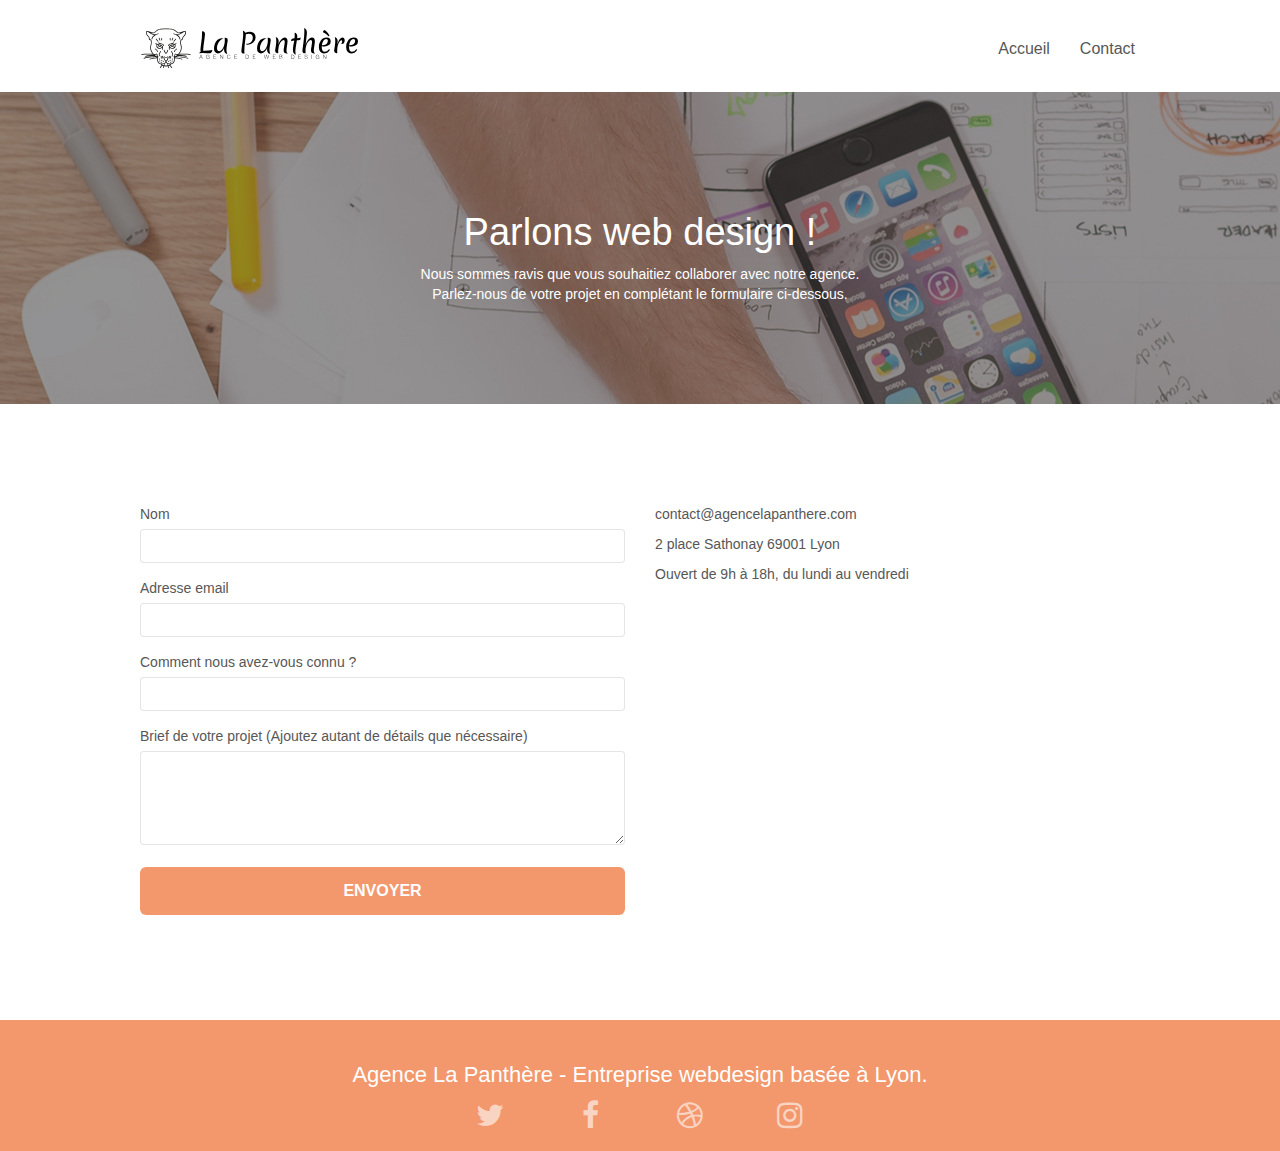
==== commit 84840a4a: "mise à jour" ====
--- a/contact_la_panthere.html
+++ b/contact_la_panthere.html
@@ -10,10 +10,10 @@
 	<link rel="canonical" href="https://github.com/Elisabeth-Presumey/P4_ameliore/blob/main/contact_la_panthere.html" />
 	<link rel="shortcut icon" type="image/png" href="favicon.jpg">
 
-<link rel="stylesheet" type="text/css" href="./css/bootstrap.css">
-<link rel="stylesheet" type="text/css" href="style.css">
+<link rel="stylesheet" type="text/css" href="./css/bootstrap.min.css">
+<link rel="stylesheet" type="text/css" href="./css-beautify-minify.css">
 <link rel="stylesheet" type="text/css" href="./css/font-awesome.css">
-<link rel="stylesheet" type="text/css" href="./css/et-line.css">
+<link rel="stylesheet" type="text/css" href="./css/et-line.min.css">
 	
 <!-- Card meta pour Twitter -->
 <meta name="twitter:card" content="summary_large_image" />
@@ -35,7 +35,7 @@
 <div class="page-container">
     
 <!-- bloc-0 -->
-<header class="bloc bgc-white l-bloc " id="bloc-0">
+<header class="bloc bgc-white l-bloc" id="bloc-0">
 	<div class="container bloc-sm">
 		<nav class="navbar row">
 			<div class="navbar-header">
@@ -61,14 +61,14 @@
 <!-- bloc-0 END -->
 
 <!-- bloc-6 -->
-<main class="bloc bg-dots-bg bg-repeat bgc-atomic-tangerine d-bloc bloc-bg-texture texture-paper" id="bloc-6">
+<main class="bloc bg-dots-bg bg-repeat bgc-atomic-tangerine d-bloc bloc-bg-texture bg-banniere" id="bloc-6">
 	<div class="container bloc-lg">
 		<div class="row">
-			<div class="col-xs-12 col-md-8">
+			<div class="col-sm-12">
 				<h1 class="text-center hero-bloc-text tc white">
 					Parlons web design !
 				</h1>
-				<p class="text-center mg-lg tc-tight-width-whitespace white ">
+				<p class="text-center mg-lg white tight-width-whitespace">
 					Nous sommes ravis que vous souhaitiez collaborer avec notre agence.<br>
 					Parlez-nous de votre projet en complétant le formulaire ci-dessous.
 				</p>
@@ -82,39 +82,34 @@
 <div class="bloc bgc-white l-bloc" id="bloc-7">
 	<div class="container bloc-lg">
 		<div class="row">
-			<div class="col-sm-3">
+			<div class="col-sm-6">
 				<form id="form_1" novalidate data-success-msg="Your message has been sent." data-fail-msg="Sorry it seems that our mail server is not responding, Sorry for the inconvenience!">
 					<div class="form-group">
-						<label>
-							Nom
-						<input id="name" class="form-control" title="Entrez votre nom"  required />
-					</label>
+						<label for="name">Nom </label>
+						<input id="name" type="text" aria-labelledby="name"   class="form-control"  required />
+					
 					</div>
 					<div class="form-group">
-						<label>
-							Adresse email
-						
-						<input id="email" class="form-control" type="email" title="Entrez votre email"    required />
-					</label>
+						<label for="mail">Adresse email</label>
+						<input id="email"  type="email" aria-labelledby="email"  class="form-control" required />
+						<div class="help-block"></div>
 					</div>
 					<div class="form-group">
-						<label>
-							Comment nous avez-vous connu ?
-						<input class="form-control" title="comment nous avez-vous connu ?"   required id="input_504" />
-					</label>
+						<label for="comment">Comment nous avez-vous connu ?</label>
+						<input class="form-control" aria-labelledby="comment"  required id="input_504" />
+						<div class="help-block"></div>
 					</div>
 					<div class="form-group">
-						<label>
-							Brief de votre projet (Ajoutez autant de détails que nécessaire)<br>
-						<textarea id="message" class="form-control" rows="4" cols="50" title="Parlez nous de votre projet" required></textarea>
-					</label>
+						<label for="message">Brief de votre projet (Ajoutez autant de détails que nécessaire)<br></label>
+						<textarea id="message" class="form-control" rows="4" cols="50"required></textarea>
+						<div class="help-block"></div>
 					</div> 
-					<button class="bloc-button btn btn-lg btn-block cta-hero btn-atomic-tangerine" title="Envoi du formulaire" type="submit">
+					<button class="bloc-button btn btn-lg btn-block cta-hero btn-atomic-tangerine" type="submit">
 						Envoyer
 					</button>
 				</form>
 			</div>
-			<div class="col-xs-12 col-md-8">
+			<div class="col-sm-6">
 				    <p>contact@agencelapanthere.com</p>
 					<p>2 place Sathonay 69001 Lyon</p>
 					<p>Ouvert de 9h à 18h, du lundi au vendredi</p>
@@ -168,11 +163,11 @@
 </div>
 <!-- Principal conteneur END -->
     
-<script src="./js/jquery-2.1.0.js" ></script>
-	<script src="./js/bootstrap.js" ></script>
+<script src="./js/jquery-2.1.0.min.js" ></script>
+	<script src="./js/bootstrap.min.js" ></script>
 	<script src="./js/blocs.js" ></script>
-	<script src="./js/jquery.touchSwipe.js" defer></script>
-	<script src="./js/gmaps.js" defer></script>
+	<script src="./js/jquery.touchSwipe.min.js" defer></script>
+	<script src="./js/gmaps.min.js"></script>
 </body>
     
 </html>
--- a/css-beautify-minify.css
+++ b/css-beautify-minify.css
@@ -0,0 +1 @@
+body{margin: 0;padding: 0;background: #FFF;overflow-x: hidden;-webkit-font-smoothing: antialiased;-moz-osx-font-smoothing: grayscale}a,button{transition: all .3s ease-in-out;outline: none!important}a:hover{text-decoration: none;cursor: pointer}#page-loading-blocs-notifaction{position: fixed;top: 0;bottom: 0;width: 100%;z-index: 100000;background: #FFFFFF url("img/pageload-spinner.gif") no-repeat center center}.bloc{width: 100%;clear: both;background: 50% 50% no-repeat;padding: 0 50px;-webkit-background-size: cover;-moz-background-size: cover;-o-background-size: cover;background-size: cover;position: relative}.bloc .container{padding-left: 0;padding-right: 0}.bloc-lg{padding: 100px 50px}.bloc-md{padding: 50px}.bloc-sm{padding: 20px 50px}.bg-center,.bg-l-edge,.bg-r-edge,.bg-t-edge,.bg-b-edge,.bg-tl-edge,.bg-bl-edge,.bg-tr-edge,.bg-br-edge,.bg-repeat{-webkit-background-size: auto!important;-moz-background-size: auto!important;-o-background-size: auto!important;background-size: auto!important}.bg-repeat{background: repeat}.bg-t-edge{background: top no-repeat}.bloc-bg-texture::before{content: "";background-size: 2px 2px;position: absolute;top: 0;bottom: 0;left: 0;right: 0}.texture-paper::before{background: url("img/texture-paper.png");background-size: 280px 280px}.b-parallax{background-attachment: fixed}.d-bloc{color: rgba(255, 255, 255, .7)}.d-bloc button:hover{color: rgba(255, 255, 255, .9)}.d-bloc .icon-round,.d-bloc .icon-square,.d-bloc .icon-rounded,.d-bloc .icon-semi-rounded-a,.d-bloc .icon-semi-rounded-b{border-color: rgba(255, 255, 255, .9)}.d-bloc .divider-h span{border-color: rgba(255, 255, 255, .2)}.d-bloc .a-btn,.d-bloc .navbar a,.d-bloc .navbar-brand,.d-bloc a .icon-sm,.d-bloc a .icon-md,.d-bloc a .icon-lg,.d-bloc a .icon-xl,.d-bloc h1 a,.d-bloc h2 a,.d-bloc h3 a,.d-bloc h4 a,.d-bloc h5 a,.d-bloc h6 a,.d-bloc p a{color: rgba(255, 255, 255, .6)}.d-bloc .a-btn:hover,.d-bloc .navbar a:hover,.d-bloc .navbar-brand:hover,.d-bloc a:hover .icon-sm,.d-bloc a:hover .icon-md,.d-bloc a:hover .icon-lg,.d-bloc a:hover .icon-xl,.d-bloc h1 a:hover,.d-bloc h2 a:hover,.d-bloc h3 a:hover,.d-bloc h4 a:hover,.d-bloc h5 a:hover,.d-bloc h6 a:hover,.d-bloc p a:hover{color: rgba(255, 255, 255, 1)}.d-bloc .navbar-toggle .icon-bar{background: rgba(255, 255, 255, 1)}.d-bloc .btn-wire,.d-bloc .btn-wire:hover{color: rgba(255, 255, 255, 1);border-color: rgba(255, 255, 255, 1)}.d-bloc .panel{color: rgba(0, 0, 0, .5)}.d-bloc .panel button:hover{color: rgba(0, 0, 0, .7)}.d-bloc .panel icon{border-color: rgba(0, 0, 0, .7)}.d-bloc .panel .divider-h span{border-color: rgba(0, 0, 0, .1)}.d-bloc .panel .a-btn{color: rgba(0, 0, 0, .6)}.d-bloc .panel .a-btn:hover{color: rgba(0, 0, 0, 1)}.d-bloc .panel .btn-wire,.d-bloc .panel .btn-wire:hover{color: rgba(0, 0, 0, .7);border-color: rgba(0, 0, 0, .3)}.d-bloc .panel,.l-bloc{color: rgba(0, 0, 0, .5)}.d-bloc .panel button:hover,.l-bloc button:hover{color: rgba(0, 0, 0, .7)}.l-bloc .icon-round,.l-bloc .icon-square,.l-bloc .icon-rounded,.l-bloc .icon-semi-rounded-a,.l-bloc .icon-semi-rounded-b{border-color: rgba(0, 0, 0, .7)}.d-bloc .panel .divider-h span,.l-bloc .divider-h span{border-color: rgba(0, 0, 0, .1)}.d-bloc .panel .a-btn,.l-bloc .a-btn,.l-bloc .navbar a,.l-bloc .navbar-brand,.l-bloc a .icon-sm,.l-bloc a .icon-md,.l-bloc a .icon-lg,.l-bloc a .icon-xl,.l-bloc h1 a,.l-bloc h2 a,.l-bloc h3 a,.l-bloc h4 a,.l-bloc h5 a,.l-bloc h6 a,.l-bloc p a{color: rgba(0, 0, 0, .6)}.d-bloc .panel .a-btn:hover,.l-bloc .a-btn:hover,.l-bloc .navbar a:hover,.l-bloc .navbar-brand:hover,.l-bloc a:hover .icon-sm,.l-bloc a:hover .icon-md,.l-bloc a:hover .icon-lg,.l-bloc a:hover .icon-xl,.l-bloc h1 a:hover,.l-bloc h2 a:hover,.l-bloc h3 a:hover,.l-bloc h4 a:hover,.l-bloc h5 a:hover,.l-bloc h6 a:hover,.l-bloc p a:hover{color: rgba(0, 0, 0, 1)}.l-bloc .navbar-toggle .icon-bar{color: rgba(0, 0, 0, .6)}.d-bloc .panel .btn-wire,.d-bloc .panel .btn-wire:hover,.l-bloc .btn-wire,.l-bloc .btn-wire:hover{color: rgba(0, 0, 0, .7);border-color: rgba(0, 0, 0, .3)}.voffset{margin-top: 30px}.voffset-lg{margin-top: 80px}.row-no-gutters{margin-right: 0;margin-left: 0}.row.row-no-gutters > [class^="col-"],.row.row-no-gutters > [class*=" col-"]{padding-right: 0;padding-left: 0}#bloc-1-hero h1{font-size: 32px}.navbar{margin-bottom: 0;z-index: 1}.navbar-brand{height: auto;padding: 3px 15px;font-size: 25px;font-weight: normal;font-weight: 600;line-height: 44px}.navbar-brand img{max-height: 200px;margin: 0 5px 0 0;display: inline}.navbar-brand img[src$=svg]{min-width: 100px}.nav-center .navbar-brand img{margin: 0}.navbar .nav{padding-top: 2px;margin-right: -16px;float: right;z-index: 1}.nav > li{float: left;margin-top: 4px;font-size: 16px}.navbar-nav .open .dropdown-menu > li > a{text-align: inherit}.nav > li a:hover,.nav > li a:focus{background: transparent}.navbar-toggle{margin: 10px 10px 0 0;border: 0px}.navbar-toggle:hover{background: transparent!important}.navbar-toggle .icon-bar{background-color: rgba(0, 0, 0, .5);width: 26px}.nav-invert .navbar .nav{float: left}.nav-invert .navbar-header,.nav-invert .navbar-brand{float: right;position: relative;z-index: 2}@media (min-width: 768px){.site-navigation{position: absolute;top: 50%;right: 20px;transform: translate(0, -50%);-webkit-transform: translateY(-50%)}.nav > li .dropdown-menu a,.nav > li .dropdown-menu a:hover{color: #484848}.nav-invert .site-navigation{left: 0;right: 0}.nav-center{text-align: center}.nav-center .navbar-header{width: 100%}.nav-center .navbar-header,.nav-center .navbar-brand,.nav-center .nav > li{float: none;display: inline-block}.nav-center .site-navigation{position: relative;width: 100%;right: 0;margin-right: 0px;margin-top: 20px}.nav-center.mini-nav .navbar-toggle{float: none;margin: 10px auto 0}}.nav > li > .dropdown a{background: none!important;display: block;padding: 14px 15px}nav .caret{margin: 0 5px}.dropdown-menu .dropdown-menu{top: -8px;left: 100%}.dropdown-menu .dropmenu-flow-right{top: 100%;left: 0;margin-left: -1px;border-top-left-radius: 0;border-top-right-radius: 0}.dropdown-menu .dropdown span{border: 4px solid black;border-top-color: transparent;border-right-color: transparent;border-bottom-color: transparent;margin: 6px -5px 0 0!important;float: right}.mg-md{margin-top: 10px;margin-bottom: 20px}.mg-lg{margin-top: 10px;margin-bottom: 40px}.btn{margin: 0 5px 5px 0}.btn.pull-right{margin: 0 0 5px 5px}.btn-d,.btn-d:hover,.btn-d:focus{color: #FFF;background: rgba(0, 0, 0, .3)}button{outline: none!important}.btn-rd{border-radius: 40px}.btn-clean{border: 1px solid rgba(0, 0, 0, .08);border-bottom-color: rgba(0, 0, 0, .1);text-shadow: 0 1px 0 rgba(0, 0, 1, .1);box-shadow: 0 1px 3px rgba(0, 0, 1, .25), inset 0 1px 0 0 rgba(255, 255, 255, .15)}.icon-md{font-size: 30px!important}.icon-lg{font-size: 60px!important}.sm-shadow{text-shadow: 0 1px 2px rgba(0, 0, 0, .3)}.panel-sq,.panel-sq .panel-heading,.panel-sq .panel-footer{border-radius: 0}.panel-rd{border-radius: 30px}.panel-rd .panel-heading{border-radius: 29px 29px 0 0}.panel-rd .panel-footer{border-radius: 0 0 29px 29px}.form-control{border-color: rgba(0, 0, 0, .1);box-shadow: none}.scrollToTop{width: 40px;height: 40px;position: fixed;bottom: 20px;right: 20px;opacity: 0;z-index: 500;transition: all .3s ease-in-out}.scrollToTop span{margin-top: 6px}.showScrollTop{font-size: 14px;opacity: 1}a[data-lightbox]{position: relative;display: block;text-align: center}a[data-lightbox]:hover::before{content: " ";font-family: "HelveticaNeue-Light", "Helvetica Neue Light", "Helvetica Neue", Helvetica, Arial;font-size: 32px;width: 50px;height: 50px;margin-left: -25px;border-radius: 50%;background: rgba(0, 0, 0, .6);color: #FFF;font-weight: 100;z-index: 1;position: absolute;top: 50%;transform: translateY(-50%);-webkit-transform: translateY(-50%)}a[data-lightbox]:hover img{opacity: 0.6;-webkit-animation-fill-mode: none;animation-fill-mode: none}#lightbox-modal{display: flex;align-items: center}#lightbox-modal .modal-dialog{width: 90%;max-width: 900px;margin: 0 auto 0}#lightbox-modal .modal-dialog img{max-height: 90vh;margin: 0 auto}.lightbox-caption{padding: 20px;color: #FFF;background: rgba(0, 0, 0, .5);position: absolute;left: 15px;right: 15px;bottom: 5px}.close-lightbox{color: #FFF;font-size: 30px;position: absolute;top: 20px;right: 20px;z-index: 20;background: rgba(0, 0, 0, .5);border: none;line-height: 30px;padding: 0 9px 5px;opacity: 0.3}.close-lightbox:hover,.next-lightbox:hover,.prev-lightbox:hover{opacity: 1.0;color: #FFF}.next-lightbox,.prev-lightbox{font-size: 20px;color: rgba(255, 255, 255, .9);background: rgba(0, 0, 0, .5);transition: all .2s ease-in-out;position: absolute;top: 45%;z-index: 1;opacity: 0.4}.next-lightbox{padding: 6px 8px 1px 13px;right: 25px}.prev-lightbox{padding: 6px 13px 1px 10px;left: 25px}.snapshot-lb .modal-body{padding-bottom: 45px}.snapshot-lb .lightbox-caption{padding: 0;color: rgba(0, 0, 0, .5);background: none}h1,h2,h3,h4,h5,h6,p,label,.btn,a{font-family: "helvetica";font-weight: 400;color: #575757!important}.container{max-width: 1000px}.hero-bloc-text{font-size: 38px}.hero-bloc-text-sub{font-size: 36px}.statement-bloc-text{line-height: 26px;font-style: italic;font-size: 20px;text-align: center;font-weight: lighter;max-width: 520px;margin: auto auto auto auto}p{font-size: 1em}.text-img{font-size: 1.6em}#citation-text{font-size: 1.3em;font-style: italic;color: #575757!important}#citation-auteur{font-size: 1em;font-size: normal;color: #575757!important}.h2-style{font-size: 1em;margin-top: 0.5em;margin-bottom: 1em}.tight-width-whitespace{max-width: 600px;margin: auto auto auto auto}.h1{font-size: 20px;font-family: "Open Sans"}.cta-hero{margin-top: 22px;color: #FFFFFF!important;text-transform: uppercase;padding: 12px 28px 12px 28px;font-size: 16px;font-weight: 700}.social{max-width: 400px;margin: auto auto auto auto}h2{font-size: 22px;line-height: 1.4em}h3{font-size: 15px;text-transform: uppercase;font-weight: 700;color: #333333!important}.med-width-whitespace{max-width: 800px;margin: auto auto auto auto;box-shadow: 0px 0px 0px #000000}h1{color: #333333!important}h4{color: #333333!important}.icons{margin-bottom: 14px;margin-top: 24px}.white{color: #FFFFFF!important}.portfolio-thumb{margin-bottom: 24px}.portfolio-row{margin-bottom: 44px;margin-top: 50px}.avatar{box-shadow: 0px 4px 9px rgba(0, 0, 0, 0.3)}.black-background{background-color: rgba(165, 147, 99, 0.7);padding: 40px 40px 40px 40px}.bold-link{font-weight: 900;text-decoration: underline!important}.bgc-white{background-color: #FFFFFF}.bgc-dark-slate-blue{background-color: #364577}.bgc-atomic-tangerine{background-color: #F3976C}.bloc-size{width: 80%;margin: auto}.tc-white{color: #F3976C!important}.btn-atomic-tangerine{background: #F3976C;color: #FFFFFF!important}.contrast{color: #333!important}.btn-atomic-tangerine:hover{background: #c27956!important;color: #FFFFFF!important}.ltc-white{color: #FFFFFF!important}.ltc-white:hover{color: #cccccc!important}.ltc-atomic-tangerine{color: #F3976C!important}.ltc-atomic-tangerine:hover{color: #c27956!important}.icon-dark-slate-blue{color: #364577!important;border-color: #364577!important}.bg-dots-bg{background-image: url("img/dots-bg.png")}.bg-lines-h2-bg{background-image: url("img/lines-h2-bg.png")}.bg-banniere{background-image: url("img/agence-la-panthere.jpg")}.bg-presentation{background-image: url("img/image-de-presentation.jpg")}@media (max-width: 1024px){.bloc{padding-left: 20px;padding-right: 20px}.bloc.full-width-bloc,.bloc-tile-2.full-width-bloc .container,.bloc-tile-3.full-width-bloc .container,.bloc-tile-4.full-width-bloc .container{padding-left: 0;padding-right: 0}}@media (max-width: 992px) and (min-width: 768px){.navbar .nav{max-width: 80%}.nav-center.navbar .nav{max-width: 100%}}@media only screen and (min-width: 768px) and (max-width: 1024px) and (orientation: landscape){.b-parallax{background-attachment: scroll}}@media only screen and (min-width: 1024px) and (max-width: 1366px) and (-webkit-min-pixel-ratio: 1.5){.b-parallax{background-attachment: scroll}}@media (max-width: 991px){.container{width: 100%}.b-parallax{background-attachment: scroll}.page-container,#hero-bloc{overflow-x: hidden;position: relative}.bloc{padding-left: constant(safe-area-inset-left);padding-right: constant(safe-area-inset-right)}.bloc-group,.bloc-group .bloc{display: block;width: 100%}.bloc-fill-screen .fill-bloc-top-edge,.bloc-fill-screen .fill-bloc-bottom-edge{padding: 0 20px;padding-left: constant(safe-area-inset-left);padding-right: constant(safe-area-inset-right)}}@media (max-width: 767px){.page-container{overflow-x: hidden;position: relative}h1,h2,h3,h4,h5,h6,p,#disqus_thread{padding-left: 10px!important;padding-right: 10px!important}.b-parallax{background-attachment: scroll}.navbar .nav{padding-top: 0;border-top: 1px solid rgba(0, 0, 0, .2);float: none!important}.navbar.row{margin-left: 0;margin-right: 0}.site-navigation{position: inherit;transform: none;-webkit-transform: none;-ms-transform: none}.nav > li{margin-top: 0;border-bottom: 1px solid rgba(0, 0, 0, .1);background: rgba(0, 0, 0, .05);text-align: left;padding-left: 15px;width: 100%}.nav > li:hover{background: rgba(0, 0, 0, .08)}.dropdown .dropdown a .caret{float: none;margin: 5px 0 0 10px!important;border: 4px solid black;border-bottom-color: transparent;border-right-color: transparent;border-left-color: transparent}#hero-bloc .navbar .nav{background: rgba(0, 0, 0, .8)}#hero-bloc .navbar .nav a{color: rgba(255, 255, 255, .6)}.hero{padding: 50px 0}.hero-nav{left: -1px;right: -1px}.navbar-collapse{padding: 0;overflow-x: hidden;-webkit-box-shadow: none;box-shadow: none}.navbar-brand img{max-height: 40px;width: auto}.nav-invert .navbar-header{float: none;width: 100%}.nav-invert .navbar-toggle{float: left;margin-left: 10px}.bloc{padding-left: 0;padding-right: 0}.bloc-xxl,.bloc-xl,.bloc-lg{padding: 40px 0}.bloc-sm,.bloc-md{padding-left: 0;padding-right: 0}.bloc-tile-2 .container,.bloc-tile-3 .container,.bloc-tile-4 .container,.bloc-fill-screen .fill-bloc-top-edge,.bloc-fill-screen .fill-bloc-bottom-edge{padding-left: 0;padding-right: 0}.a-block{padding: 0 10px}.btn-dwn{display: none}.voffset{margin-top: 5px}.voffset-md{margin-top: 20px}.voffset-lg{margin-top: 30px}form{padding: 5px}.close-lightbox{display: inline-block}.blocsapp-device-iphone5{background-size: 216px 425px;padding-top: 60px;width: 216px;height: 425px}.blocsapp-device-iphone5 img{width: 180px;height: 320px}}@media (max-width: 400px){.bloc{padding-left: 0;padding-right: 0}.bg-banniere{background-image: none}.bg-presentation{background-image: none}}@media (max-width: 767px){.bloc-mob-center-text{text-align: center}.bg-banniere{background-image: none}.bg-presentation{background-image: none}}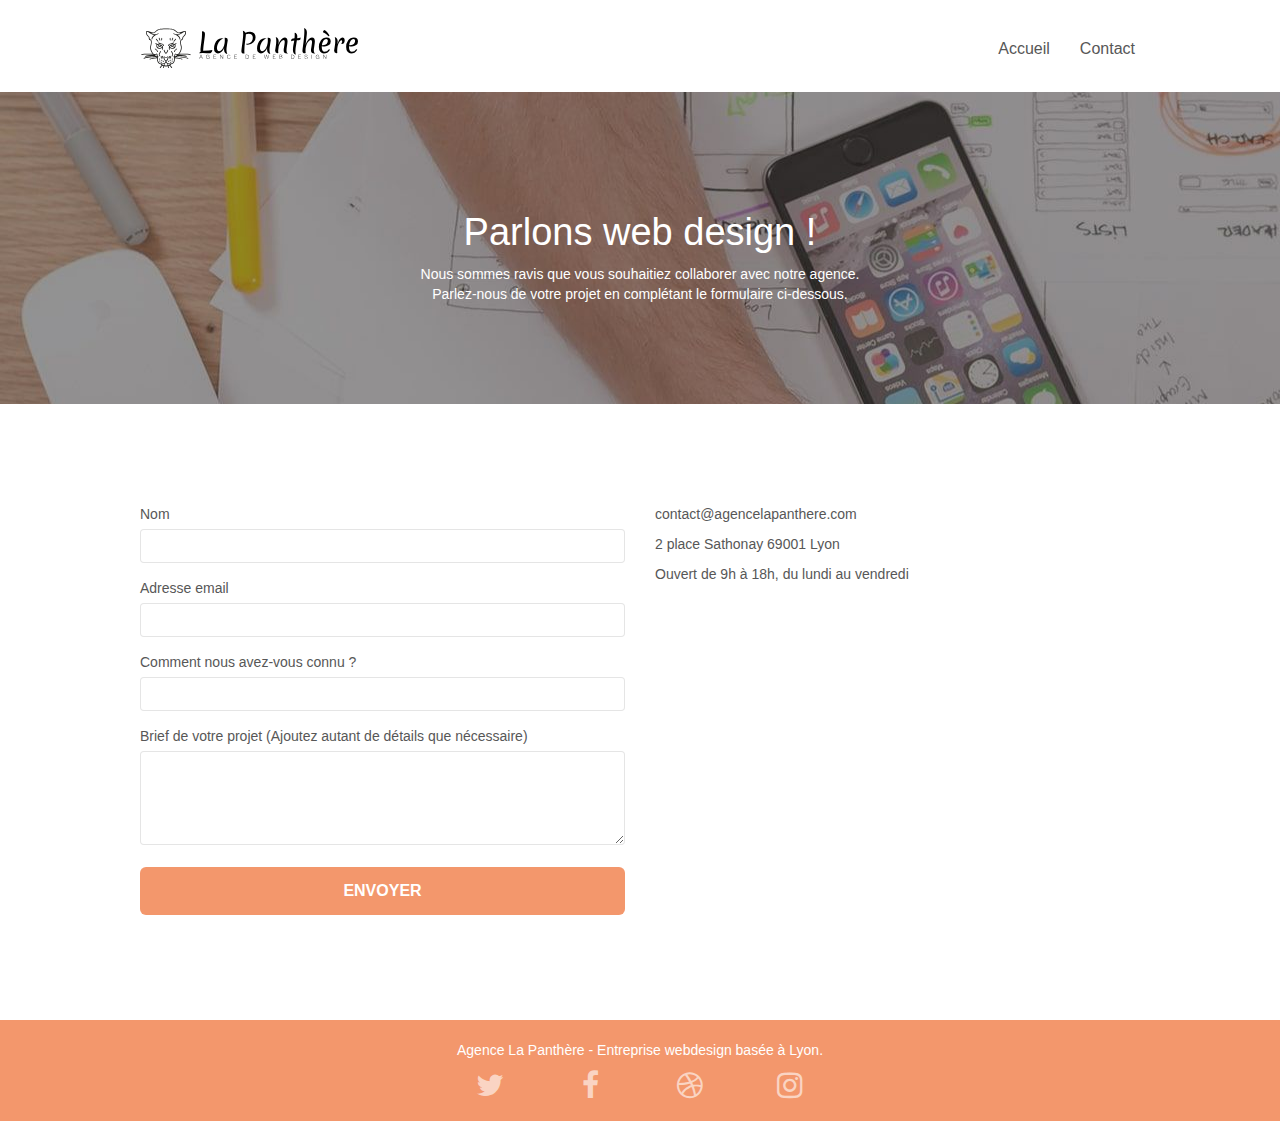
==== commit ddca68b4: "mise à jour" ====
--- a/contact_la_panthere.html
+++ b/contact_la_panthere.html
@@ -2,7 +2,7 @@
 <html lang="fr">
 <head>
     <meta charset="utf-8">
-	<title>Contact</title>
+	<title>Agence la Panthère , Contact</title>
 
      <meta name="robots" content="noindex,nofollow">
 	 <meta name="description" content="Contactez Agence la Panthère pour vous aider à la création ou la refonte de votre site .">
@@ -35,13 +35,21 @@
 <div class="page-container">
     
 <!-- bloc-0 -->
-<header class="bloc bgc-white l-bloc" id="bloc-0">
+<div class="bloc bgc-white l-bloc" id="bloc-0">
 	<div class="container bloc-sm">
 		<nav class="navbar row">
 			<div class="navbar-header">
 				<a class="navbar-brand" href="index.html"><img src="img/agence-la-panthere-monochrome.svg" alt="La Panthère Agence logo" height="40" /></a>
-				<button id="nav-toggle" type="button" class="ui-navbar-toggle navbar-toggle" data-toggle="collapse" data-target=".navbar-1">
-					<span class="sr-only">Toggle navigation</span><span class="icon-bar"></span><span class="icon-bar"></span><span class="icon-bar"></span>
+				<button 
+				id="nav-toggle" 
+				type="button" 
+				class="ui-navbar-toggle navbar-toggle" 
+				data-toggle="collapse" 
+				data-target=".navbar-1">
+					<span class="sr-only">Toggle navigation</span>
+					<span class="icon-bar"></span>
+					<span class="icon-bar"></span>
+					<span class="icon-bar"></span>
 				</button>
 			</div>
 			<div class="collapse navbar-collapse navbar-1 special-dropdown-nav">
@@ -49,7 +57,8 @@
 					<li>
 						<a href="index.html">Accueil</a>
 					</li>
-				
+					<li>
+					</li>
 					<li>
 						<a href="contact_la_panthere.html">Contact</a>
 					</li>
@@ -57,11 +66,11 @@
 			</div>
 		</nav>
 	</div>
-</header>
+</div>
 <!-- bloc-0 END -->
 
 <!-- bloc-6 -->
-<main class="bloc bg-dots-bg bg-repeat bgc-atomic-tangerine d-bloc bloc-bg-texture bg-banniere" id="bloc-6">
+<div class="bloc bg-dots-bg bg-repeat bgc-atomic-tangerine d-bloc bloc-bg-texture bg-banniere" id="bloc-6">
 	<div class="container bloc-lg">
 		<div class="row">
 			<div class="col-sm-12">
@@ -75,7 +84,7 @@
 			</div>
 		</div>
 	</div>
-</main>
+</div>
 <!-- bloc-6 END -->
 
 <!-- bloc-7 -->
@@ -120,44 +129,44 @@
 <!-- bloc-7 END -->
 
 <!-- ScrollToTop Button -->
-<a class="bloc-button btn btn-d scrollToTop" onclick="scrollToTarget('1')"><span class="fa fa-chevron-up"></span></a>
+<a  href="contact_la_panthere.html" aria-label="Haut de page" class="bloc-button btn btn-d scrollToTop" onclick="scrollToTarget('1')"><span class="fa fa-chevron-up" aria-hidden="true"></span></a>
 <!-- ScrollToTop Button END-->
 
 
 <!-- Footer - bloc-8 -->
-<footer class="bloc bgc-atomic-tangerine d-bloc" id="bloc-8">
+<div class="bloc bgc-atomic-tangerine d-bloc" id="bloc-8">
 	<div class="container bloc-sm">
 		<div class="row">
 			<div class="col-sm-12">
-				<h2 class="text-center white">
+				<p class="text-center white">
 					Agence  La Panthère - Entreprise webdesign basée à Lyon.
-				</h2>
+				</p>
 				<div class="row row-no-gutters social">
 					<div class="col-sm-3">
 						<div class="text-center">
-							<a class="social" href="index.html"><span class="fa fa-twitter icon-md"></span></a>
+							<a class="social" href="index.html" aria-label="Suivez-nous sur Twitter"><span class="fa fa-twitter icon-md" aria-hidden="true"></span></a>
 						</div>
 					</div>
 					<div class="col-sm-3">
 						<div class="text-center">
-							<a class="social" href="contact_la_panthere.html"><span class="fa fa-facebook icon-md"></span></a>
+							<a class="social" href="contact_la_panthere.html"aria-label="Suivez-nous sur Facebook"><span class="fa fa-facebook icon-md"aria-hidden="true"></span></a>
 						</div>
 					</div>
 					<div class="col-sm-3">
 						<div class="text-center">
-							<a class="social" href="contact_la_panthere.html"><span class="fa fa-dribbble icon-md"></span></a>
+							<a class="social" href="contact_la_panthere.html" aria-label="Trouvez votre inspiration sur Dribbble"><span class="fa fa-dribbble icon-md"aria-hidden="true"></span></a>
 						</div>
 					</div>
 					<div class="col-sm-3">
 						<div class="text-center">
-							<a class="social" href="index.html"><span class="fa fa-instagram icon-md"></span></a>
+							<a class="social" href="index.html" aria-label="Suivez-nous sur Instagram"><span class="fa fa-instagram icon-md"aria-hidden="true"></span></a>
 						</div>
 					</div>
 				</div>
 			</div>
 		</div>
 	</div>
-</footer>
+</div>
 <!-- Footer - bloc-8 END -->
 
 </div>
